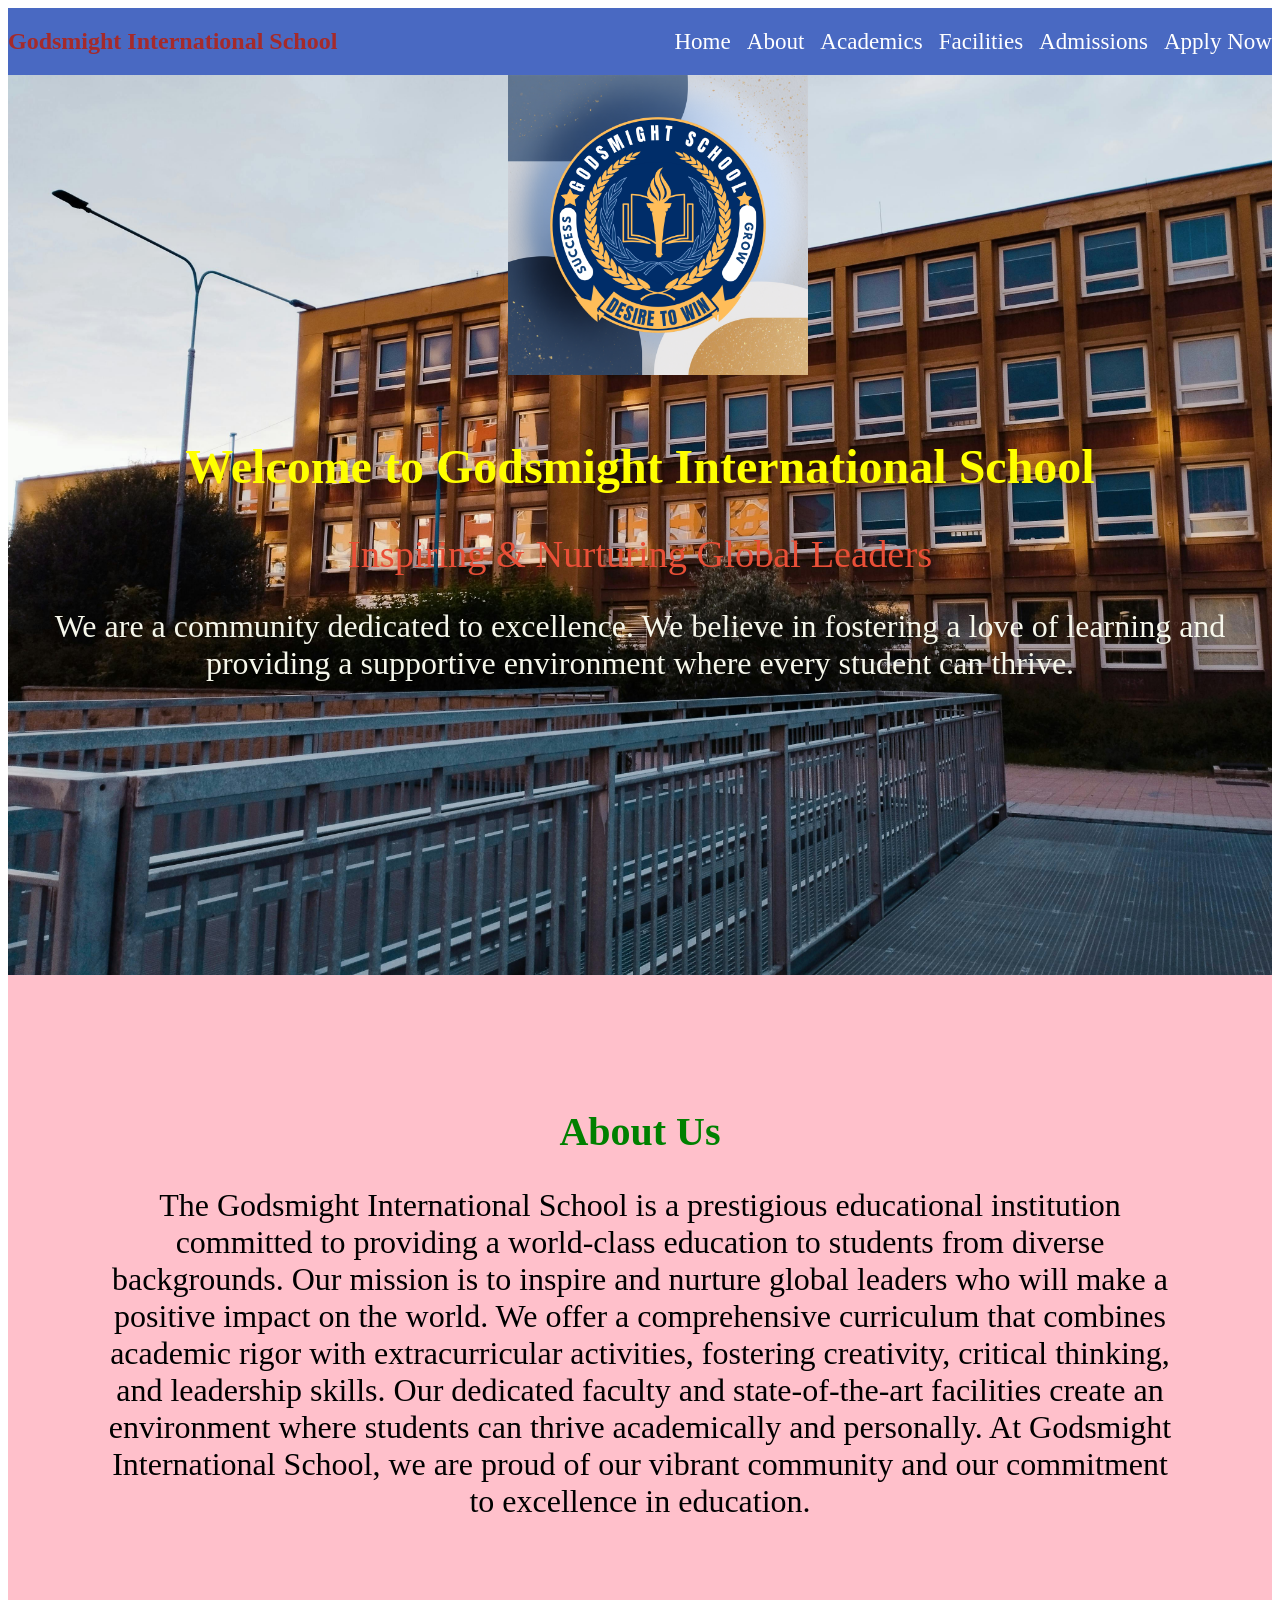
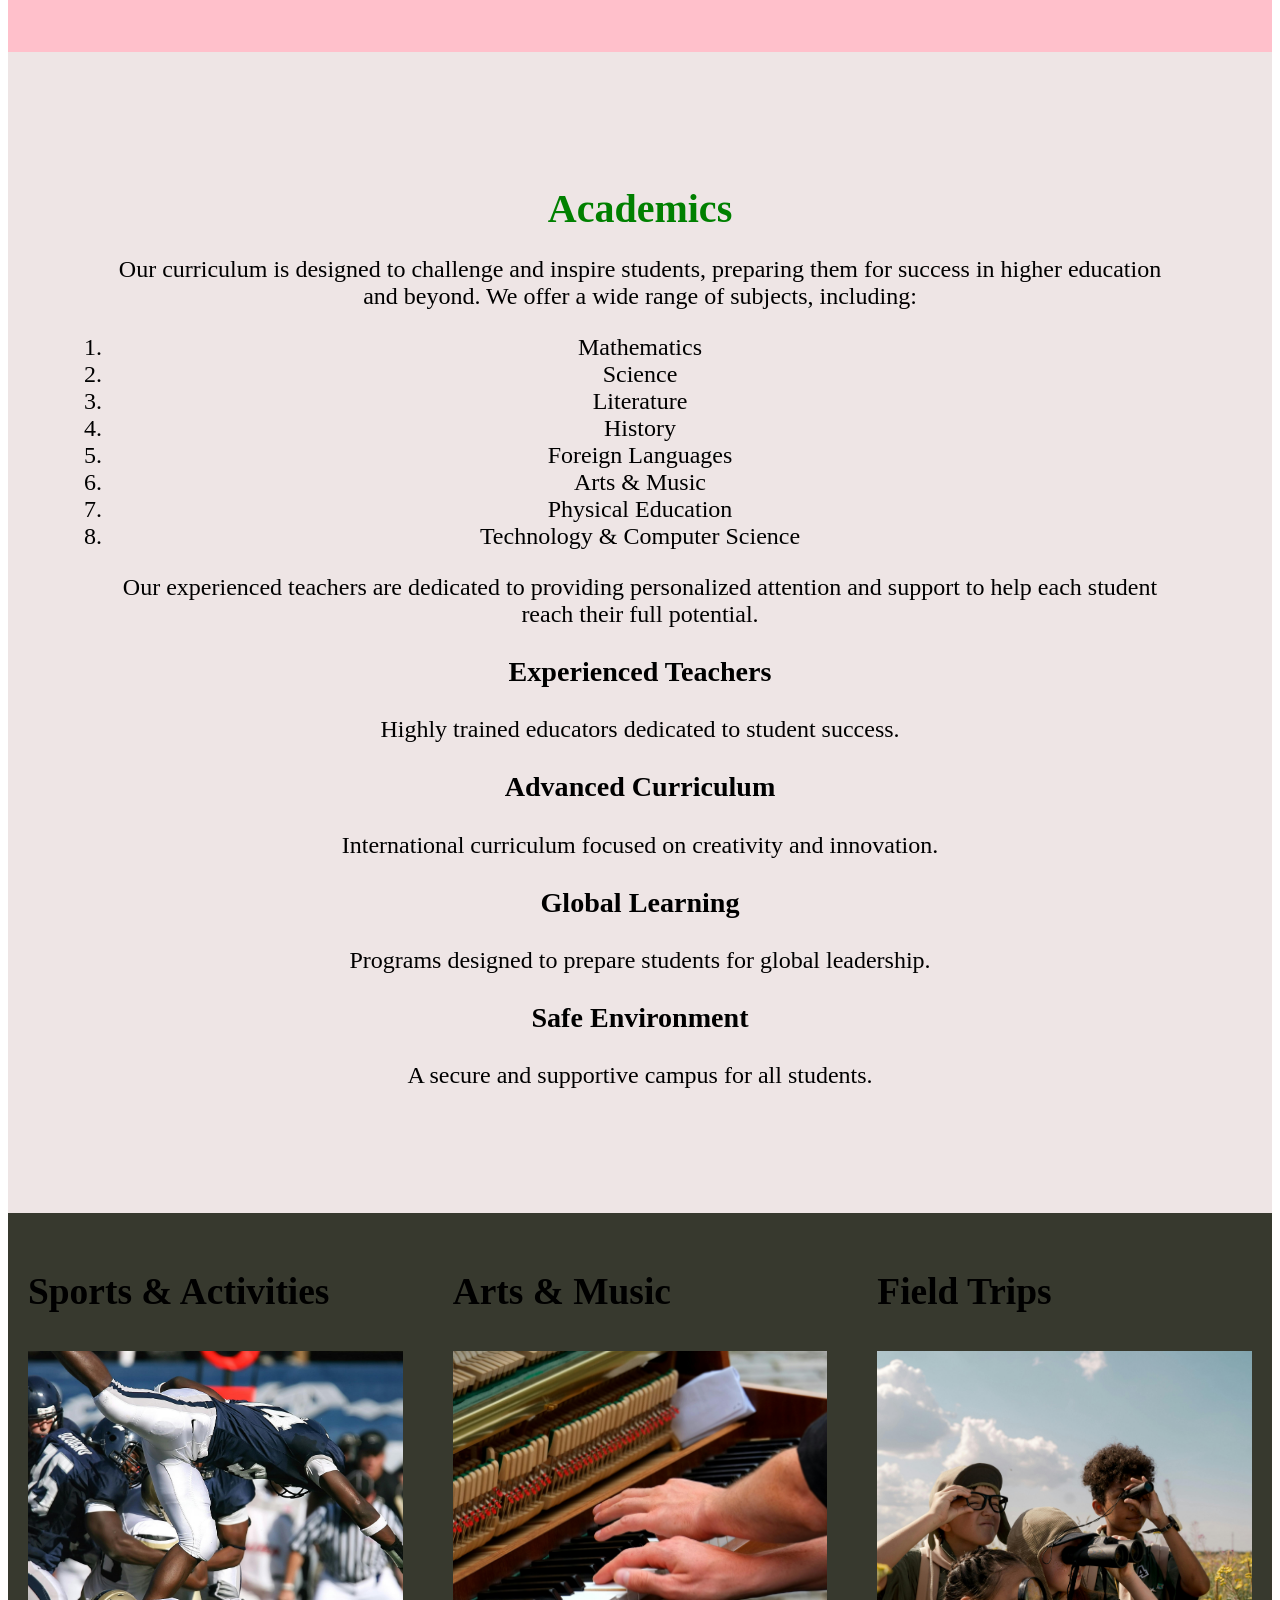
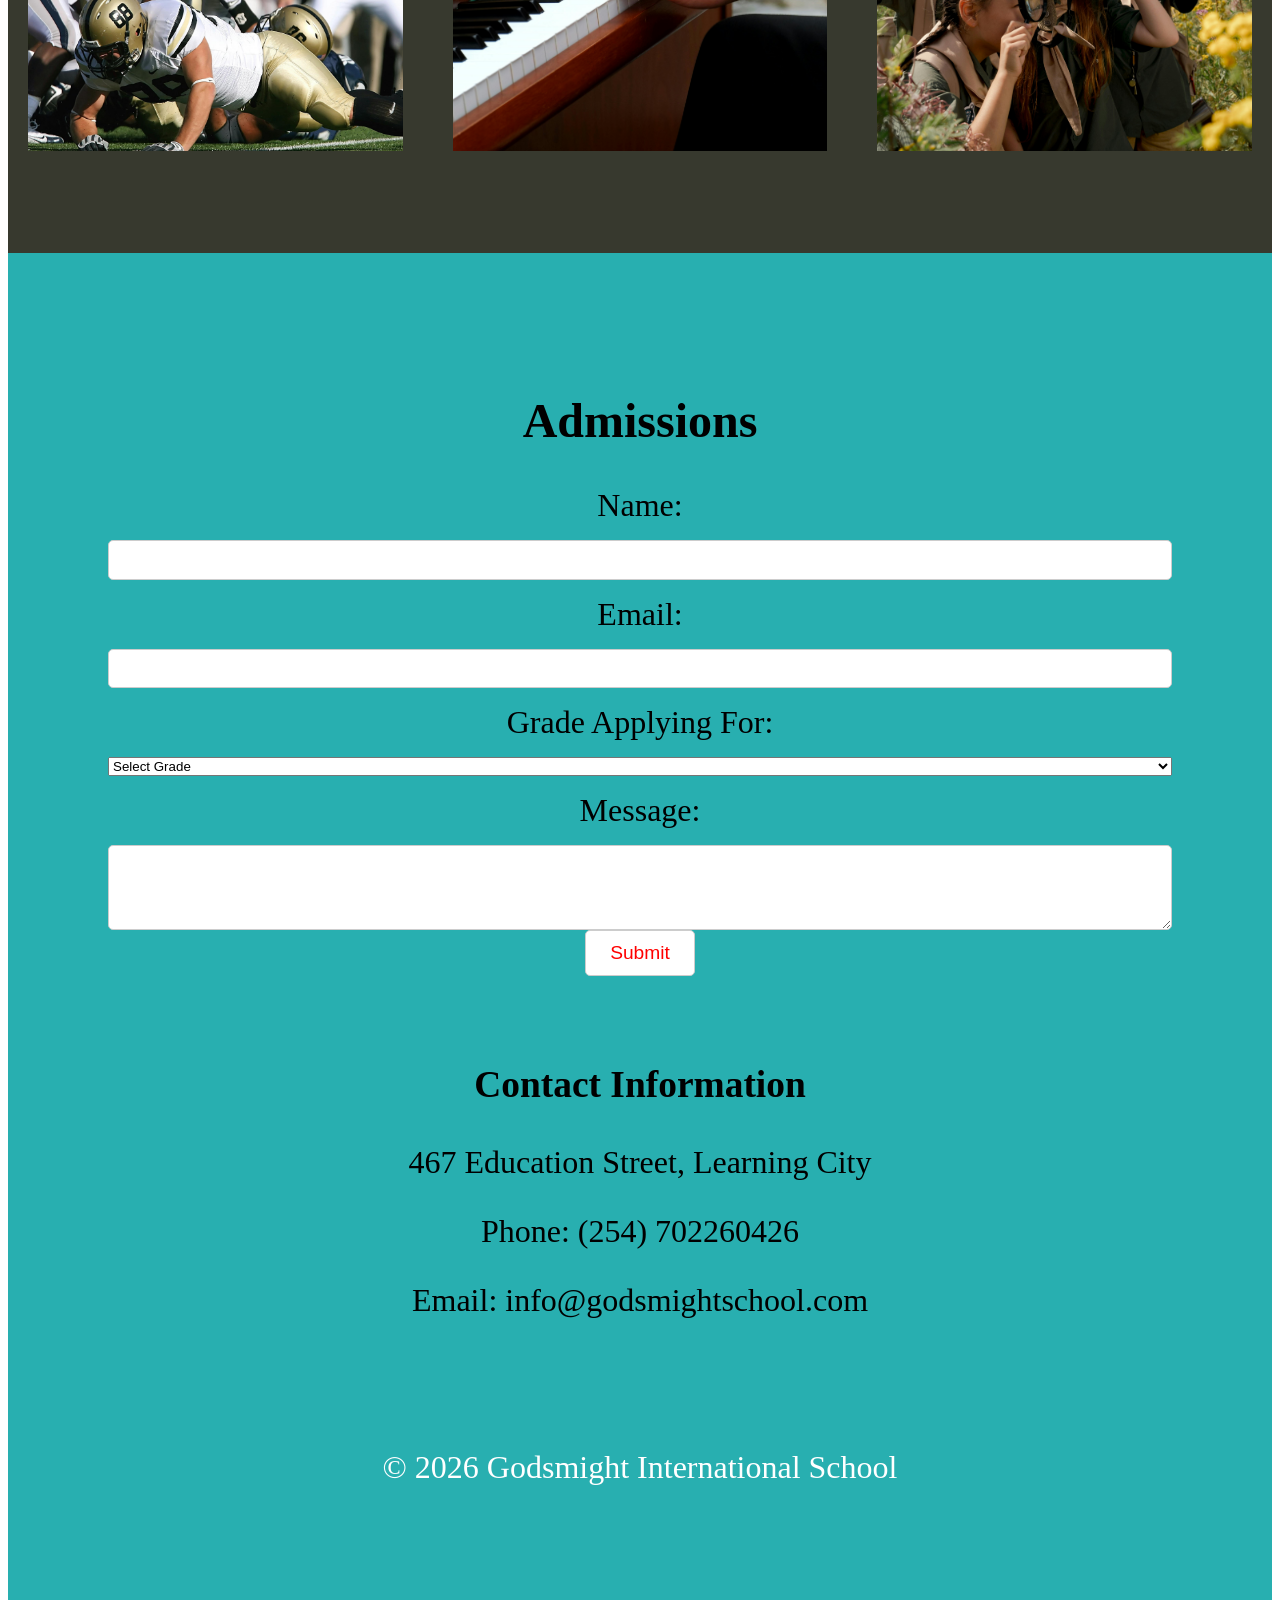
==== index.html @ 86ec72c9 "Add README.md to code and styling" ====
<!DOCTYPE html>
<html lang="en">
<head>
<meta charset="UTF-8">
<meta name="viewport" content="width=device-width, initial-scale=1.0">
<title>Godsmight International School</title>
<link rel="stylesheet" href="style.css">
</head>

<body>

    
<header>
<nav class="navbar" aria-label="Main Navigation">
<h1 class="logo">Godsmight International School</h1>

<ul class="nav-links">
<li><a href="#">Home</a></li>
<li><a href="#">About</a></li>
<li><a href="#">Academics</a></li>
<li><a href="#">Facilities</a></li>
<li><a href="#">Admissions</a></li>
<li><a class="btn" href="#">Apply Now</a></li>
</ul>
</nav>
</header>

<section id="Home" class="hero">
<div class="hero-content">
    <img src="Assets/Blue Gold Modern School Class Logo_20260308_101722_0000.png" 
    alt="Godsmight International School Logo" align-items="center" style="width: 300px; height: auto; margin-bottom: 20px;">
    <h1>Welcome to Godsmight International School</h1>
    <p id="p1">Inspiring & Nurturing Global Leaders</p>


<p id="p2">We are a community dedicated to excellence.
 We believe in fostering a love of learning and providing a supportive environment where every student can thrive.</p>
</div>
 </section>

 <section id="About" class="hero-card">
    <div class="hero-card-content">
        <h2>About Us</h2>
    <p>The Godsmight International School is a prestigious educational institution committed to providing a world-class
     education to students from diverse backgrounds. Our mission is to inspire and nurture global leaders who will make
      a positive impact on the world. We offer a comprehensive curriculum that combines academic rigor with extracurricular 
      activities, fostering creativity, critical thinking, and leadership skills. Our dedicated faculty and state-of-the-art
       facilities create an environment where students can thrive academically and personally. At Godsmight International School, 
       we are proud of our vibrant community and our commitment to excellence in education.</p>
    </div>
</section>

<section class="academics">
    <div class="academics-content">
        <h2>Academics</h2>
        <p>Our curriculum is designed to challenge and inspire students, preparing them for success in higher education
             and beyond. We offer a wide range of subjects, including:</p>
        <ul>
            <li>Mathematics</li>
            <li>Science</li>
            <li>Literature</li>
            <li>History</li>
            <li>Foreign Languages</li>
            <li>Arts & Music</li>
            <li>Physical Education</li>
            <li>Technology & Computer Science</li>
        </ul>
        <p>Our experienced teachers are dedicated to providing personalized attention and support to help each student 
            reach their full potential.</p>


<div class="feature-grid">

<div class="feature">
<h3>Experienced Teachers</h3>
<p>Highly trained educators dedicated to student success.</p>
</div>

<div class="feature">
<h3>Advanced Curriculum</h3>
<p>International curriculum focused on creativity and innovation.</p>
</div>

<div class="feature">
<h3>Global Learning</h3>
<p>Programs designed to prepare students for global leadership.</p>
</div>

<div class="feature">
<h3>Safe Environment</h3>
<p>A secure and supportive campus for all students.</p>
</div>

</div>
</section>


<section class="Facilities">

<div class="campus-grid">
<div class="campus-card">
<h3>Sports & Activities</h3>
<img src="Assets/Sports Image.jpg" style="width: 100%; height: 400px; object-fit: cover;">
</div>

<div class="campus-card">
    <h3>Arts & Music</h3>
<img src="Assets/Arts and Image.jpg" style="width: 100%; height: 400px; object-fit: cover;">

</div>

<div class="campus-card">
    <h3>Field Trips</h3>
<img src="Assets/Field Trips.jpg" style="width: 100%; height: 400px; object-fit: cover;">
</div>
</div>
</section>


<section class="admissions">

<div class="admissions-container">

<div class="contacts">
<h2>Admissions</h2>
<form class="contact-form">
<label for="name">Name:</label>
<input
 type="text" 
 id="name" 
 name="name" required>
<label for="email">Email:</label>
<input type="email" id="email" name="email" required>
<label for="grade">Grade Applying For:</label>
<select id="grade" name="grade" required>
<option value="">Select Grade</option>
<option value="kindergarten">Kindergarten</option>
<option value="1st">1st Grade</option>
<option value="2nd">2nd Grade</option>
<option value="3rd">3rd Grade</option>
<option value="4th">4th Grade</option>
<option value="5th">5th Grade</option>
<option value="6th">6th Grade</option>
<option value="7th">7th Grade</option>
<option value="8th">8th Grade</option>
<option value="9th">9th Grade</option>
<option value="10th">10th Grade</option>
<option value="11th">11th Grade</option>
<option value="12th">12th Grade</option>
</select>
<label for="message">Message:</label>
<textarea id="message" name="message" rows="4" required></textarea>
</form>
</div>

<button class="apply-btn">Submit</button>

<section class="contact-info">
    <h3>Contact Information</h3>
    <p>467 Education Street, Learning City</p>
    <p>Phone: (254) 702260426</p>
    <p>Email: info@godsmightschool.com</p>

</section>


</div>



<footer class="footer">

<p>© 2026 Godsmight International School</p>

</footer>
</section>


</body>
</html>
---- style.css ----
.navbar {
    background: rgb(73, 105, 194);
    display: flex;
    justify-content: space-between;
    align-items: center;
    color: rgb(102, 66, 170);
}

.logo {
    color: brown;
}

.nav-links {
    list-style: none;
    display: flex;
    gap: 1rem;
    font-size: larger;
}

.nav-links a {
    color: white;
    text-decoration: none;
    font-size: larger;

}

.nav-links a:hover,
.nav-links a:focus {
    text-decoration: underline;
}

.hero {
    background-image: url("Assets/School\ image.jpg");
    width: 100%;
    height: 900px;
    object-fit: cover;
    background-size: cover;
    background-position: center;
}

.hero-content h1 {
    font-size: 3.0rem;
    margin-bottom: 1rem;
    color: yellow;
    align-items: center;
    text-align: center;
}

.hero-content #p1 {
    margin-bottom: 1.5rem;
    color: #E94F37;
    font-size: 2.4rem;
    text-align: center;
}

.hero-content #p2 {
    margin-bottom: 1.5rem;
    color: #F6F7EB;
    font-size: 2.0rem;
    text-align: center;
}

.hero-content img {
    width: 300px;
    height: auto;
    margin-bottom: 20px;
    object-fit: cover;
    align-items: center;
    margin-left: 500px;
    margin-right: auto; 


    
}

.campus-card {
    display: grid;
    width: 100%;
    height: 300px;
    object-fit: cover;
    font-size:2.0rem;

}

.campus-grid {
    background-color: #37392E;
    height: 600px;

    display: grid;
    grid-template-columns: repeat(3, 1fr);
    gap: 50px;
    padding: 20px;


}

.facilities {
    background-color: rgb(15, 53, 155);
    color: blue;
    padding: 600px;
    text-align: center;

}

.hero-card {
    background-color: pink;
    color: blue;
    padding: 100px;
    text-align: center;
}

.hero-card-content h2 {
    font-size: 2.5rem;
    margin-bottom: 1rem;
    color: green;
}

.hero-card-content p {
    font-size: 2.0rem;
    color: black;
    text-align: center;
}

.academics {
    background-color: #EEE5E5;
    padding: 100px;
    text-align: center;
}

.academics-content h2 {
    font-size: 2.5rem;
    margin-bottom: 1rem;
    color: green;
}

.academics-content p {
    font-size: 1.5rem;
    color: black;
    text-align: center;
}

.academics-content ul {
    list-style: decimal;
    padding: 0;
    font-size: 1.5rem;
    color: black;
    text-align: center;
}

.feature-grid {
    font-size: 1.5rem;
    color: black;
    text-align: center;
}

.contact-form {
    display: flex;
    flex-direction: column;
    gap: 1rem;
}

.contacts {
    font-size: 2.0rem;
}

.contact-form input,
.contact-form textarea {
    padding: 0.7rem;
    border-radius: 5px;
    border: 1px solid #ccc;
}

.contact-form input:focus,
.contact-form textarea:focus {
    outline: 2px solid var(--accent);
}

.apply-btn {
    background-color: white;
    text-box: calc(1.2rem + 0.7rem);
    color: red;
    padding: 0.7rem 1.5rem;
    border: 1px solid #ccc;
    border-radius: 5px;
    cursor: pointer;
    font-size: 1.2rem;
    align-items: center;
    text-align: center;
}

.apply-btn:hover {
    background-color: rgb(97, 98, 100);
    opacity: 0.9;
}

.footer {
    color: white;
    text-align: center;
    padding: 1rem;
    font-size: 2.0rem;
}

.admissions {
    background-color: #28AFB0;
    padding: 100px;
    text-align: center;
}
.contact-info {
    padding: 50px;
    text-align: center;
    font-size: 2.0rem;
}

@media (min-width: 768px) {

    .grid {
        grid-template-columns: repeat(3, 1fr);
    }

    .team-grid {
        grid-template-columns: repeat(2, 1fr);
    }

    .hero h2 {
        font-size: 2.5rem;
    }
}
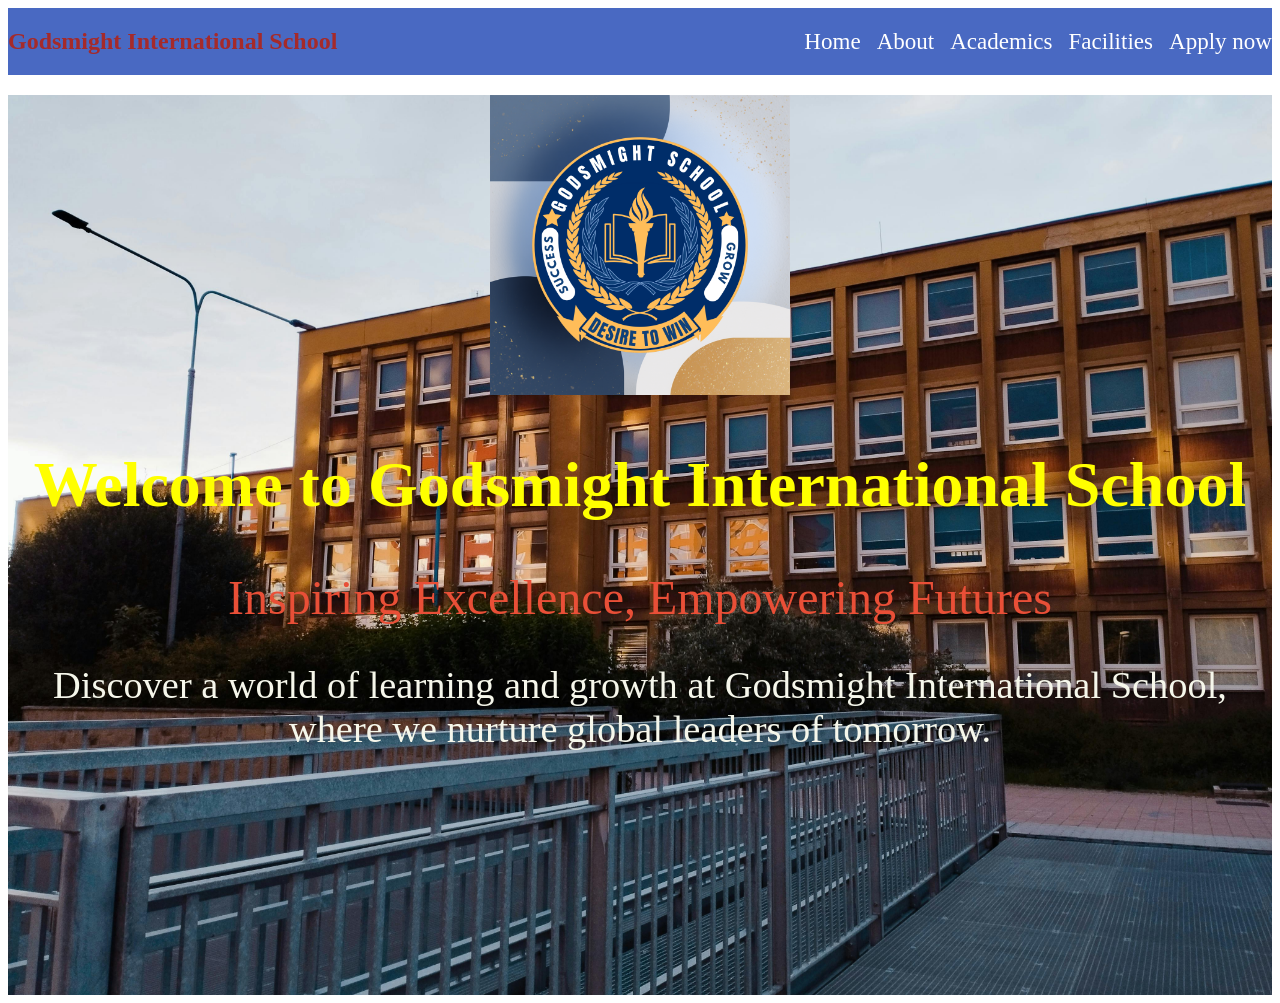
==== commit 099c32b9: "first commit" ====
--- a/index.html
+++ b/index.html
@@ -15,12 +15,11 @@
 <h1 class="logo">Godsmight International School</h1>
 
 <ul class="nav-links">
-<li><a href="#">Home</a></li>
-<li><a href="#">About</a></li>
-<li><a href="#">Academics</a></li>
-<li><a href="#">Facilities</a></li>
-<li><a href="#">Admissions</a></li>
-<li><a class="btn" href="#">Apply Now</a></li>
+<li><a href="index.html">Home</a></li>
+<li><a href="About.html">About</a></li>
+<li><a href="Academics.html">Academics</a></li>
+<li><a href="Facilities.html">Facilities</a></li>
+<li><a href="Admissions.html">Apply now</a></li>
 </ul>
 </nav>
 </header>
@@ -28,153 +27,13 @@
 <section id="Home" class="hero">
 <div class="hero-content">
     <img src="Assets/Blue Gold Modern School Class Logo_20260308_101722_0000.png" 
-    alt="Godsmight International School Logo" align-items="center" style="width: 300px; height: auto; margin-bottom: 20px;">
+    alt="Godsmight International School Logo" align-items="center" style="width: 300px; height: auto;">
     <h1>Welcome to Godsmight International School</h1>
-    <p id="p1">Inspiring & Nurturing Global Leaders</p>
+    <p id="p1">Inspiring Excellence, Empowering Futures </p>
+    <p id="p2">Discover a world of learning and growth at Godsmight International School, where we nurture global leaders of tomorrow.</p>  
 
 
-<p id="p2">We are a community dedicated to excellence.
- We believe in fostering a love of learning and providing a supportive environment where every student can thrive.</p>
-</div>
- </section>
-
- <section id="About" class="hero-card">
-    <div class="hero-card-content">
-        <h2>About Us</h2>
-    <p>The Godsmight International School is a prestigious educational institution committed to providing a world-class
-     education to students from diverse backgrounds. Our mission is to inspire and nurture global leaders who will make
-      a positive impact on the world. We offer a comprehensive curriculum that combines academic rigor with extracurricular 
-      activities, fostering creativity, critical thinking, and leadership skills. Our dedicated faculty and state-of-the-art
-       facilities create an environment where students can thrive academically and personally. At Godsmight International School, 
-       we are proud of our vibrant community and our commitment to excellence in education.</p>
-    </div>
-</section>
-
-<section class="academics">
-    <div class="academics-content">
-        <h2>Academics</h2>
-        <p>Our curriculum is designed to challenge and inspire students, preparing them for success in higher education
-             and beyond. We offer a wide range of subjects, including:</p>
-        <ul>
-            <li>Mathematics</li>
-            <li>Science</li>
-            <li>Literature</li>
-            <li>History</li>
-            <li>Foreign Languages</li>
-            <li>Arts & Music</li>
-            <li>Physical Education</li>
-            <li>Technology & Computer Science</li>
-        </ul>
-        <p>Our experienced teachers are dedicated to providing personalized attention and support to help each student 
-            reach their full potential.</p>
-
-
-<div class="feature-grid">
-
-<div class="feature">
-<h3>Experienced Teachers</h3>
-<p>Highly trained educators dedicated to student success.</p>
-</div>
-
-<div class="feature">
-<h3>Advanced Curriculum</h3>
-<p>International curriculum focused on creativity and innovation.</p>
-</div>
-
-<div class="feature">
-<h3>Global Learning</h3>
-<p>Programs designed to prepare students for global leadership.</p>
-</div>
-
-<div class="feature">
-<h3>Safe Environment</h3>
-<p>A secure and supportive campus for all students.</p>
-</div>
-
-</div>
-</section>
-
-
-<section class="Facilities">
-
-<div class="campus-grid">
-<div class="campus-card">
-<h3>Sports & Activities</h3>
-<img src="Assets/Sports Image.jpg" style="width: 100%; height: 400px; object-fit: cover;">
-</div>
-
-<div class="campus-card">
-    <h3>Arts & Music</h3>
-<img src="Assets/Arts and Image.jpg" style="width: 100%; height: 400px; object-fit: cover;">
-
-</div>
-
-<div class="campus-card">
-    <h3>Field Trips</h3>
-<img src="Assets/Field Trips.jpg" style="width: 100%; height: 400px; object-fit: cover;">
-</div>
-</div>
-</section>
-
-
-<section class="admissions">
-
-<div class="admissions-container">
-
-<div class="contacts">
-<h2>Admissions</h2>
-<form class="contact-form">
-<label for="name">Name:</label>
-<input
- type="text" 
- id="name" 
- name="name" required>
-<label for="email">Email:</label>
-<input type="email" id="email" name="email" required>
-<label for="grade">Grade Applying For:</label>
-<select id="grade" name="grade" required>
-<option value="">Select Grade</option>
-<option value="kindergarten">Kindergarten</option>
-<option value="1st">1st Grade</option>
-<option value="2nd">2nd Grade</option>
-<option value="3rd">3rd Grade</option>
-<option value="4th">4th Grade</option>
-<option value="5th">5th Grade</option>
-<option value="6th">6th Grade</option>
-<option value="7th">7th Grade</option>
-<option value="8th">8th Grade</option>
-<option value="9th">9th Grade</option>
-<option value="10th">10th Grade</option>
-<option value="11th">11th Grade</option>
-<option value="12th">12th Grade</option>
-</select>
-<label for="message">Message:</label>
-<textarea id="message" name="message" rows="4" required></textarea>
-</form>
-</div>
-
-<button class="apply-btn">Submit</button>
-
-<section class="contact-info">
-    <h3>Contact Information</h3>
-    <p>467 Education Street, Learning City</p>
-    <p>Phone: (254) 702260426</p>
-    <p>Email: info@godsmightschool.com</p>
-
-</section>
-
-
-</div>
-
-
-
-<footer class="footer">
-
-<p>© 2026 Godsmight International School</p>
-
-</footer>
-</section>
-
+   
 
 </body>
 </html>
--- a/style.css
+++ b/style.css
@@ -39,7 +39,7 @@
 }
 
 .hero-content h1 {
-    font-size: 3.0rem;
+    font-size: 4.0rem;
     margin-bottom: 1rem;
     color: yellow;
     align-items: center;
@@ -49,49 +49,22 @@
 .hero-content #p1 {
     margin-bottom: 1.5rem;
     color: #E94F37;
-    font-size: 2.4rem;
+    font-size: 3.0rem;
     text-align: center;
 }
 
 .hero-content #p2 {
     margin-bottom: 1.5rem;
     color: #F6F7EB;
-    font-size: 2.0rem;
+    font-size: 2.4rem;
     text-align: center;
 }
 
 .hero-content img {
-    width: 300px;
-    height: auto;
-    margin-bottom: 20px;
-    object-fit: cover;
-    align-items: center;
-    margin-left: 500px;
-    margin-right: auto; 
-
-
-    
-}
-
-.campus-card {
-    display: grid;
-    width: 100%;
-    height: 300px;
-    object-fit: cover;
-    font-size:2.0rem;
-
-}
-
-.campus-grid {
-    background-color: #37392E;
-    height: 600px;
-
-    display: grid;
-    grid-template-columns: repeat(3, 1fr);
-    gap: 50px;
-    padding: 20px;
-
-
+    display: block;
+    margin: 20px auto;
+    width: 200px;
+    height: 100px;
 }
 
 .facilities {
@@ -178,50 +151,4 @@
 .apply-btn {
     background-color: white;
     text-box: calc(1.2rem + 0.7rem);
-    color: red;
-    padding: 0.7rem 1.5rem;
-    border: 1px solid #ccc;
-    border-radius: 5px;
-    cursor: pointer;
-    font-size: 1.2rem;
-    align-items: center;
-    text-align: center;
-}
-
-.apply-btn:hover {
-    background-color: rgb(97, 98, 100);
-    opacity: 0.9;
-}
-
-.footer {
-    color: white;
-    text-align: center;
-    padding: 1rem;
-    font-size: 2.0rem;
-}
-
-.admissions {
-    background-color: #28AFB0;
-    padding: 100px;
-    text-align: center;
-}
-.contact-info {
-    padding: 50px;
-    text-align: center;
-    font-size: 2.0rem;
-}
-
-@media (min-width: 768px) {
-
-    .grid {
-        grid-template-columns: repeat(3, 1fr);
-    }
-
-    .team-grid {
-        grid-template-columns: repeat(2, 1fr);
-    }
-
-    .hero h2 {
-        font-size: 2.5rem;
-    }
 }
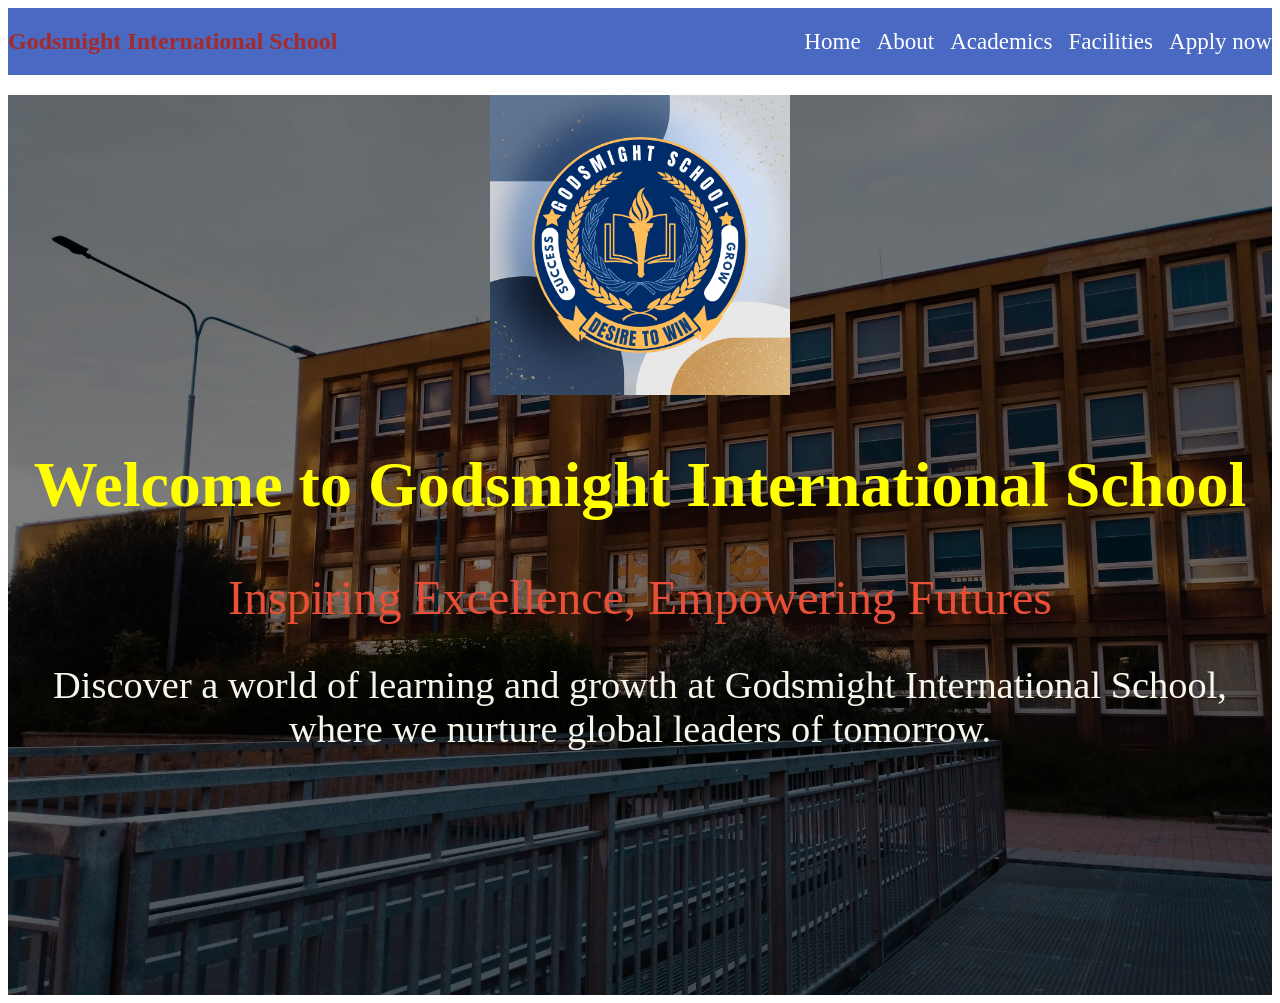
==== commit 7c47d500: "changes made to code and styling" ====
--- a/index.html
+++ b/index.html
@@ -32,7 +32,8 @@
     <p id="p1">Inspiring Excellence, Empowering Futures </p>
     <p id="p2">Discover a world of learning and growth at Godsmight International School, where we nurture global leaders of tomorrow.</p>  
 
-
+</div>
+</section>
    
 
 </body>
--- a/style.css
+++ b/style.css
@@ -36,6 +36,12 @@
     object-fit: cover;
     background-size: cover;
     background-position: center;
+}
+.hero {
+  background: 
+    linear-gradient(rgba(0,0,0,0.5), rgba(0,0,0,0.5)),
+    url('Assets/School\ image.jpg');
+  background-size: cover;
 }
 
 .hero-content h1 {
